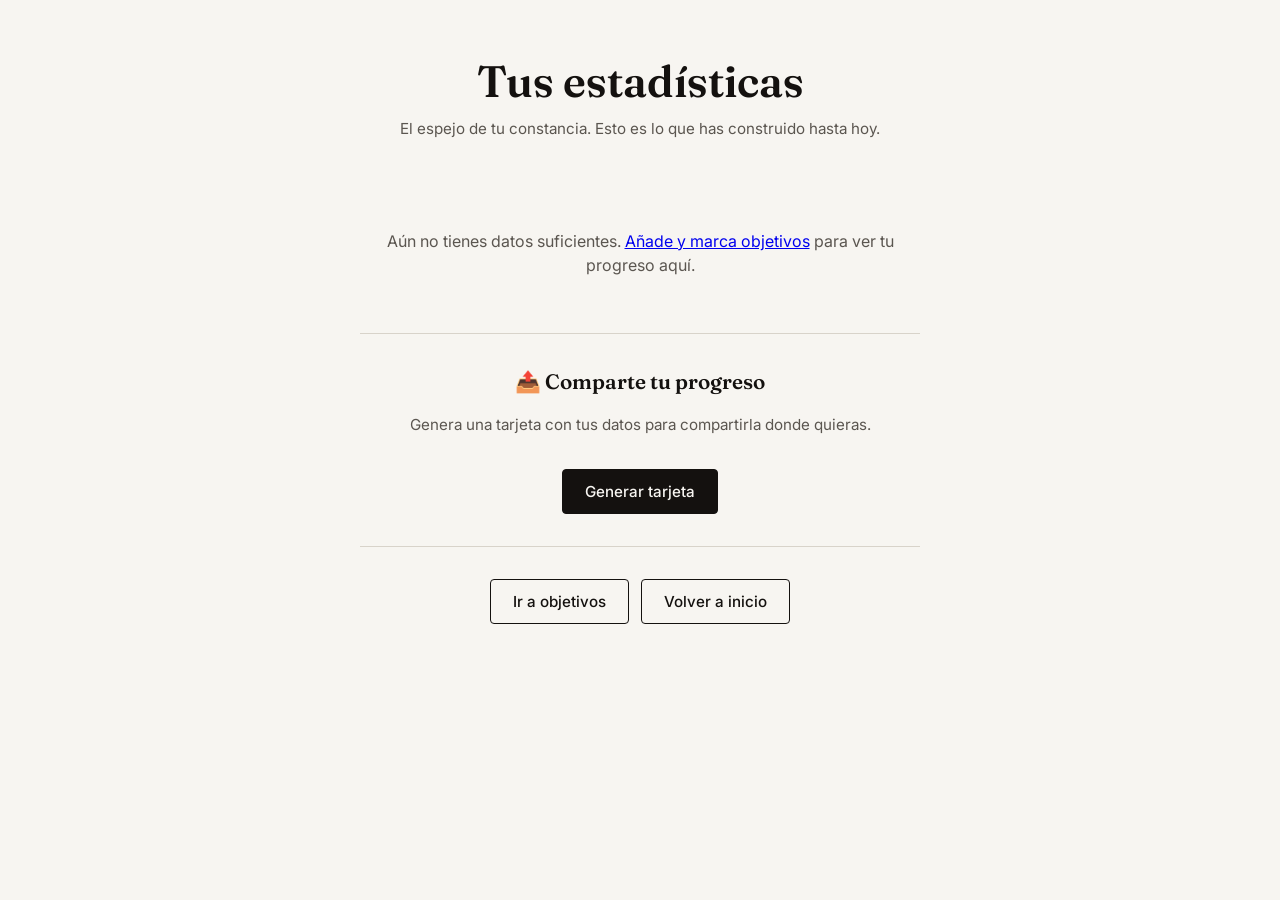
==== estadisticas.html @ c12c820c "Añadir sistema de retención: gamificación, contenido diario y estadísticas - Insignias por hitos de " ====
<!DOCTYPE html>
<html lang="es">
<head>
  <meta charset="UTF-8" />
  <meta name="viewport" content="width=device-width, initial-scale=1.0" />
  <link rel="icon" href="favicon.ico" type="image/x-icon" />
  <link rel="stylesheet" href="style.css" />
  <meta name="description" content="Tus estadísticas de progreso en DevuélvemeMiVida: rachas, objetivos completados y evolución semanal." />
  <title>Estadísticas</title>
</head>
<body>
  <main class="sheet">
    <h1>Tus estadísticas</h1>
    <p class="subtitle">El espejo de tu constancia. Esto es lo que has construido hasta hoy.</p>

    <div id="statsGrid" class="stats-grid"></div>

    <div id="sinDatos" class="empty" hidden>
      Aún no tienes datos suficientes. <a href="objetivos.html">Añade y marca objetivos</a> para ver tu progreso aquí.
    </div>

    <hr class="rule" />

    <h2 style="font-family:'Fraunces',serif; font-weight:600; text-align:center; font-size:1.3rem;">📤 Comparte tu progreso</h2>
    <p class="subtitle">Genera una tarjeta con tus datos para compartirla donde quieras.</p>

    <div class="actions">
      <button onclick="generarTarjeta()">Generar tarjeta</button>
    </div>

    <div id="tarjetaWrap" class="tarjeta-wrap" hidden>
      <canvas id="tarjetaCanvas" width="1080" height="1350"></canvas>
      <div class="actions" style="margin-top: 1rem;">
        <a id="descargarTarjeta" class="secondary" download="devuelvememivida.png">Descargar imagen</a>
      </div>
    </div>

    <hr class="rule" />

    <div class="actions">
      <button class="secondary" onclick="window.location.href='objetivos.html'">Ir a objetivos</button>
      <button class="secondary" onclick="window.location.href='index.html'">Volver a inicio</button>
    </div>
  </main>

  <script src="objetivos.js"></script>
  <script>
    const ESPERANZA_VIDA_ANIOS = 80;

    function datosVida() {
      const fecha = localStorage.getItem('fechaNacimiento');
      if (!fecha) return null;
      const nacimiento = new Date(fecha);
      const diffMs = new Date() - nacimiento;
      if (diffMs < 0) return null;
      const dias = Math.floor(diffMs / (1000 * 60 * 60 * 24));
      const porcentaje = Math.min((diffMs / (1000 * 60 * 60 * 24 * 365.25) / ESPERANZA_VIDA_ANIOS) * 100, 100);
      return { dias, porcentaje };
    }

    function tarjetaStat(emoji, valor, etiqueta) {
      const div = document.createElement('div');
      div.className = 'stat-card';
      div.innerHTML = `<div class="stat-card-emoji">${emoji}</div><div class="stat-card-valor">${valor}</div><div class="stat-card-etiqueta">${etiqueta}</div>`;
      return div;
    }

    function pintarEstadisticas() {
      const stats = calcularEstadisticasGlobales();
      const grid = document.getElementById('statsGrid');
      const vida = datosVida();

      grid.innerHTML = '';

      if (stats.totalObjetivos === 0 && !vida) {
        document.getElementById('sinDatos').hidden = false;
        return;
      }

      if (vida) {
        grid.appendChild(tarjetaStat('⏳', vida.dias.toLocaleString('es-ES'), 'días llevas vivo/a'));
        grid.appendChild(tarjetaStat('📊', vida.porcentaje.toFixed(2) + '%', `de una vida de ${ESPERANZA_VIDA_ANIOS} años`));
      }

      grid.appendChild(tarjetaStat('🏆', stats.mejorRachaGlobal, 'racha más larga (días)'));
      grid.appendChild(tarjetaStat('✅', stats.totalCompletados, 'objetivos cumplidos en total'));
      grid.appendChild(tarjetaStat('🎯', stats.totalObjetivos, 'objetivos activos'));
      grid.appendChild(tarjetaStat('📅', stats.completadosHoy + '/' + stats.totalObjetivos, 'cumplidos hoy'));

      const diferencia = stats.hechosEstaSemana - stats.hechosSemanaAnterior;
      const flecha = diferencia > 0 ? '📈' : diferencia < 0 ? '📉' : '➡️';
      grid.appendChild(tarjetaStat(flecha, `${stats.hechosEstaSemana} vs ${stats.hechosSemanaAnterior}`, 'esta semana vs. la anterior'));
    }

    function envolverTexto(ctx, texto, x, y, anchoMax, alturaLinea) {
      const palabras = texto.split(' ');
      let linea = '';
      let lineas = 0;
      palabras.forEach((palabra, i) => {
        const pruebaLinea = linea + palabra + ' ';
        if (ctx.measureText(pruebaLinea).width > anchoMax && i > 0) {
          ctx.fillText(linea, x, y + lineas * alturaLinea);
          linea = palabra + ' ';
          lineas++;
        } else {
          linea = pruebaLinea;
        }
      });
      ctx.fillText(linea, x, y + lineas * alturaLinea);
    }

    function generarTarjeta() {
      const stats = calcularEstadisticasGlobales();
      const vida = datosVida();
      const canvas = document.getElementById('tarjetaCanvas');
      const ctx = canvas.getContext('2d');
      const w = canvas.width;
      const h = canvas.height;

      ctx.fillStyle = '#f7f5f1';
      ctx.fillRect(0, 0, w, h);

      ctx.fillStyle = '#14110f';
      ctx.textAlign = 'center';

      ctx.font = 'italic 44px Georgia, serif';
      ctx.fillText('DevuélvemeMiVida', w / 2, 130);

      ctx.strokeStyle = '#d8d3ca';
      ctx.beginPath();
      ctx.moveTo(120, 180);
      ctx.lineTo(w - 120, 180);
      ctx.stroke();

      let y = 320;

      if (vida) {
        ctx.font = 'bold 120px Georgia, serif';
        ctx.fillText(vida.dias.toLocaleString('es-ES'), w / 2, y);
        ctx.font = '32px sans-serif';
        ctx.fillStyle = '#5b5650';
        ctx.fillText('días llevas vivo/a', w / 2, y + 55);
        y += 200;
      }

      ctx.fillStyle = '#9c2b20';
      ctx.font = 'bold 90px Georgia, serif';
      ctx.fillText(stats.mejorRachaGlobal, w / 2, y);
      ctx.font = '30px sans-serif';
      ctx.fillStyle = '#5b5650';
      ctx.fillText('días de racha máxima', w / 2, y + 50);
      y += 150;

      ctx.fillStyle = '#14110f';
      ctx.font = 'bold 60px Georgia, serif';
      ctx.fillText(stats.totalCompletados, w / 2, y);
      ctx.font = '30px sans-serif';
      ctx.fillStyle = '#5b5650';
      ctx.fillText('objetivos cumplidos en total', w / 2, y + 45);
      y += 160;

      ctx.strokeStyle = '#d8d3ca';
      ctx.beginPath();
      ctx.moveTo(120, y);
      ctx.lineTo(w - 120, y);
      ctx.stroke();
      y += 90;

      ctx.fillStyle = '#14110f';
      ctx.font = 'italic 34px Georgia, serif';
      ctx.textAlign = 'center';
      envolverTexto(ctx, 'La vida no se repite. ¿Qué estás haciendo con la tuya?', w / 2 - 380, y, 760, 46);

      document.getElementById('tarjetaWrap').hidden = false;

      canvas.toBlob(blob => {
        const url = URL.createObjectURL(blob);
        const enlace = document.getElementById('descargarTarjeta');
        enlace.href = url;
      });

      document.getElementById('tarjetaWrap').scrollIntoView({ behavior: 'smooth', block: 'center' });
    }

    window.addEventListener('load', pintarEstadisticas);
  </script>
</body>
</html>
---- style.css ----
@import url('https://fonts.googleapis.com/css2?family=Fraunces:opsz,wght@9..144,400;9..144,600&family=Inter:wght@400;500;600&display=swap');

:root {
  --paper: #f7f5f1;
  --ink: #14110f;
  --ink-muted: #5b5650;
  --rule: #d8d3ca;
  --alert: #9c2b20;
  --alert-bg: rgba(156, 43, 32, 0.07);
  --max-width: 560px;
}

* { box-sizing: border-box; }

body {
  margin: 0;
  padding: 3rem 1.5rem 4rem;
  background: var(--paper);
  color: var(--ink);
  font-family: 'Inter', system-ui, sans-serif;
  line-height: 1.5;
}

.sheet {
  max-width: var(--max-width);
  margin: 0 auto;
}

h1 {
  font-family: 'Fraunces', serif;
  font-weight: 600;
  font-size: clamp(2rem, 6vw, 2.75rem);
  text-align: center;
  margin: 0 0 0.25rem;
}

.subtitle {
  text-align: center;
  color: var(--ink-muted);
  margin: 0 0 2rem;
  font-size: 0.95rem;
}

.rule {
  border: none;
  border-top: 1px solid var(--rule);
  margin: 2rem 0;
}

.field {
  margin-bottom: 1.5rem;
}

.field label {
  display: block;
  font-weight: 500;
  margin-bottom: 0.4rem;
}

.field .hint {
  color: var(--ink-muted);
  font-size: 0.85rem;
  margin-top: 0.3rem;
}

input[type="date"],
input[type="number"],
input[type="text"] {
  width: 100%;
  padding: 0.7rem 0.9rem;
  font-size: 1rem;
  font-family: inherit;
  border: 1px solid var(--ink);
  border-radius: 4px;
  background: #fff;
  color: var(--ink);
}

input:focus-visible {
  outline: 2px solid var(--alert);
  outline-offset: 2px;
}

.stat {
  text-align: center;
  margin: 1.75rem 0;
}

.stat .value {
  font-family: 'Fraunces', serif;
  font-size: 1.5rem;
  display: block;
}

.stat .label {
  color: var(--ink-muted);
  font-size: 0.9rem;
}

.bar-track {
  height: 6px;
  background: var(--rule);
  border-radius: 3px;
  overflow: hidden;
  margin: 0.6rem 0;
}

.bar-fill {
  height: 100%;
  background: var(--ink);
  width: 0%;
  transition: width 0.6s ease;
}

.alert-box {
  background: var(--alert-bg);
  border: 1px solid var(--alert);
  color: var(--alert);
  border-radius: 4px;
  padding: 1rem;
  text-align: center;
  font-weight: 500;
  margin: 1.5rem 0;
}

.frase {
  font-family: 'Fraunces', serif;
  font-style: italic;
  text-align: center;
  font-size: 1.2rem;
  margin: 2rem 0;
  min-height: 3.2em;
}

.actions {
  display: flex;
  flex-wrap: wrap;
  gap: 0.7rem;
  justify-content: center;
}

button {
  padding: 0.75rem 1.4rem;
  font-size: 0.95rem;
  font-family: inherit;
  font-weight: 500;
  border: 1px solid var(--ink);
  border-radius: 4px;
  cursor: pointer;
  background: var(--ink);
  color: var(--paper);
  transition: background 0.2s ease, color 0.2s ease;
}

button:hover:not(:disabled) {
  background: transparent;
  color: var(--ink);
}

button.secondary {
  background: transparent;
  color: var(--ink);
}

button.secondary:hover:not(:disabled) {
  background: var(--ink);
  color: var(--paper);
}

button:disabled {
  opacity: 0.5;
  cursor: default;
}

ul.goals {
  list-style: none;
  padding: 0;
  margin: 1.5rem 0;
}

ul.goals li {
  display: flex;
  align-items: center;
  justify-content: space-between;
  gap: 0.6rem;
  padding: 0.8rem 0;
  border-bottom: 1px solid var(--rule);
  flex-wrap: wrap;
}

ul.goals li .goal-text {
  font-weight: 500;
}

ul.goals li .streak {
  color: var(--ink-muted);
  font-size: 0.85rem;
}

.empty {
  text-align: center;
  color: var(--ink-muted);
  padding: 1.5rem 0;
}

.goal-row {
  display: flex;
  align-items: center;
  justify-content: space-between;
  gap: 0.6rem;
  flex-wrap: wrap;
  width: 100%;
}

.streak-toggle {
  background: none;
  border: none;
  padding: 0;
  color: var(--ink-muted);
  font-size: 0.85rem;
  font-family: inherit;
  cursor: pointer;
  text-decoration: underline dotted;
}

.streak-toggle:hover {
  color: var(--ink);
  background: none;
}

.heatmap {
  display: grid;
  grid-template-rows: repeat(7, 1fr);
  grid-auto-flow: column;
  gap: 3px;
  margin: 0.8rem 0 1.2rem;
  overflow-x: auto;
  padding-bottom: 0.3rem;
}

.heatmap-celda {
  width: 11px;
  height: 11px;
  border-radius: 2px;
  background: var(--rule);
}

.heatmap-celda.hecha {
  background: var(--ink);
}

.confeti-contenedor {
  position: fixed;
  inset: 0;
  pointer-events: none;
  overflow: hidden;
  z-index: 999;
}

.confeti {
  position: absolute;
  top: -10px;
  width: 8px;
  height: 14px;
  opacity: 0.9;
  animation: caida-confeti linear forwards;
}

@keyframes caida-confeti {
  to {
    transform: translateY(100vh) rotate(360deg);
    opacity: 0.4;
  }
}

.stats-grid {
  display: grid;
  grid-template-columns: repeat(2, 1fr);
  gap: 0.9rem;
  margin: 2rem 0;
}

.stat-card {
  border: 1px solid var(--rule);
  border-radius: 6px;
  padding: 1.2rem 0.8rem;
  text-align: center;
  background: #fff;
}

.stat-card-emoji {
  font-size: 1.5rem;
  margin-bottom: 0.3rem;
}

.stat-card-valor {
  font-family: 'Fraunces', serif;
  font-weight: 600;
  font-size: 1.5rem;
}

.stat-card-etiqueta {
  color: var(--ink-muted);
  font-size: 0.8rem;
  margin-top: 0.2rem;
}

.tarjeta-wrap {
  text-align: center;
  margin-top: 1.5rem;
}

.tarjeta-wrap canvas {
  width: 100%;
  max-width: 380px;
  height: auto;
  border: 1px solid var(--rule);
  border-radius: 6px;
}

@media (max-width: 420px) {
  h1 { font-size: 1.75rem; }
  .actions { flex-direction: column; }
  button { width: 100%; }
  .stats-grid { grid-template-columns: 1fr 1fr; }
}
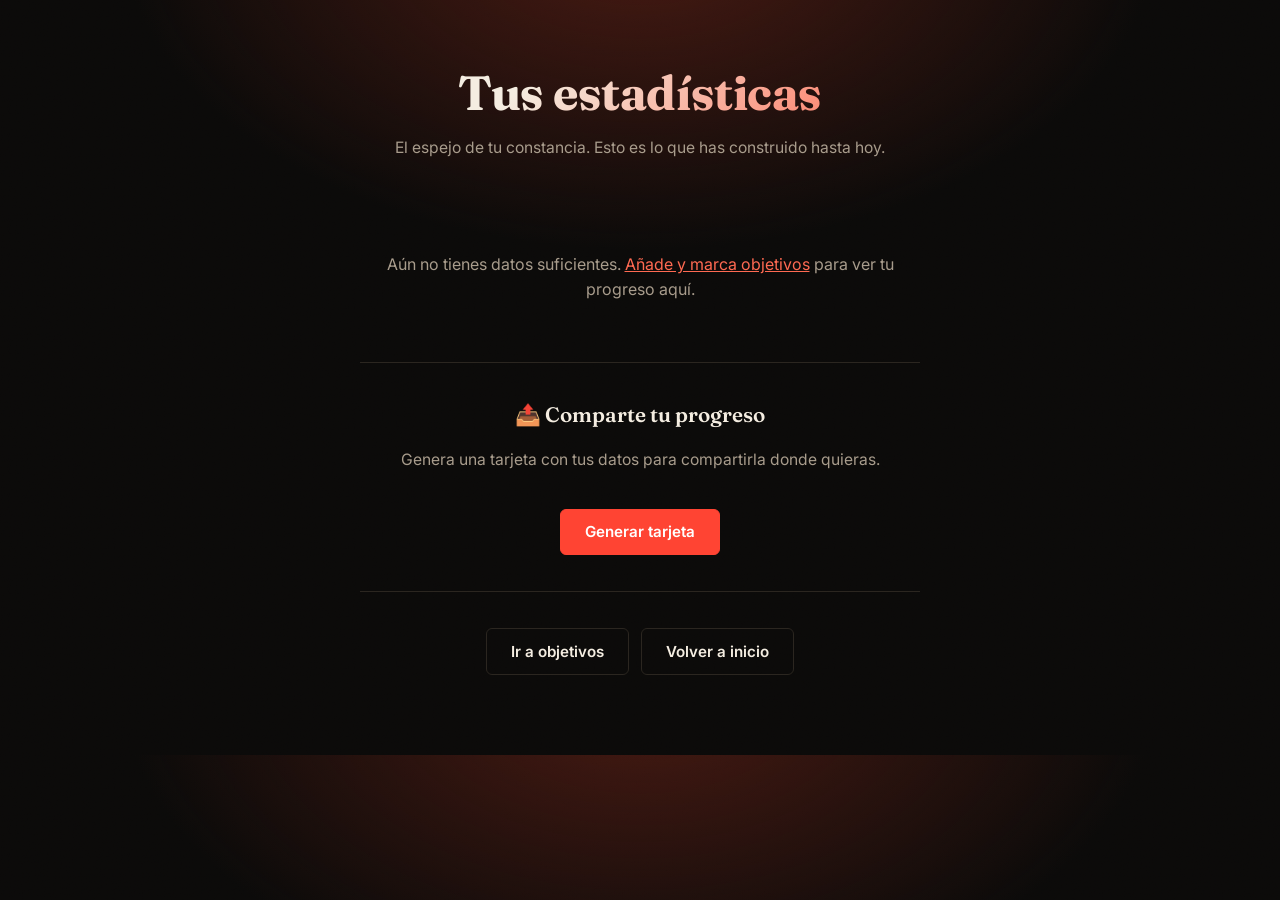
==== commit 6b00ba3a: "Rediseño oscuro dramático para reforzar el tono "memento mori" - Nueva paleta oscura (fondo casi neg" ====
--- a/estadisticas.html
+++ b/estadisticas.html
@@ -117,16 +117,19 @@
       const w = canvas.width;
       const h = canvas.height;
 
-      ctx.fillStyle = '#f7f5f1';
+      const bg = ctx.createRadialGradient(w / 2, 0, 0, w / 2, 0, h);
+      bg.addColorStop(0, '#241a15');
+      bg.addColorStop(1, '#0b0a09');
+      ctx.fillStyle = bg;
       ctx.fillRect(0, 0, w, h);
 
-      ctx.fillStyle = '#14110f';
+      ctx.fillStyle = '#ff6a52';
       ctx.textAlign = 'center';
 
       ctx.font = 'italic 44px Georgia, serif';
       ctx.fillText('DevuélvemeMiVida', w / 2, 130);
 
-      ctx.strokeStyle = '#d8d3ca';
+      ctx.strokeStyle = '#2b2620';
       ctx.beginPath();
       ctx.moveTo(120, 180);
       ctx.lineTo(w - 120, 180);
@@ -135,40 +138,41 @@
       let y = 320;
 
       if (vida) {
+        ctx.fillStyle = '#f4ede1';
         ctx.font = 'bold 120px Georgia, serif';
         ctx.fillText(vida.dias.toLocaleString('es-ES'), w / 2, y);
         ctx.font = '32px sans-serif';
-        ctx.fillStyle = '#5b5650';
+        ctx.fillStyle = '#a89c8c';
         ctx.fillText('días llevas vivo/a', w / 2, y + 55);
         y += 200;
       }
 
-      ctx.fillStyle = '#9c2b20';
+      ctx.fillStyle = '#ff4433';
       ctx.font = 'bold 90px Georgia, serif';
       ctx.fillText(stats.mejorRachaGlobal, w / 2, y);
       ctx.font = '30px sans-serif';
-      ctx.fillStyle = '#5b5650';
+      ctx.fillStyle = '#a89c8c';
       ctx.fillText('días de racha máxima', w / 2, y + 50);
       y += 150;
 
-      ctx.fillStyle = '#14110f';
+      ctx.fillStyle = '#f4ede1';
       ctx.font = 'bold 60px Georgia, serif';
       ctx.fillText(stats.totalCompletados, w / 2, y);
       ctx.font = '30px sans-serif';
-      ctx.fillStyle = '#5b5650';
+      ctx.fillStyle = '#a89c8c';
       ctx.fillText('objetivos cumplidos en total', w / 2, y + 45);
       y += 160;
 
-      ctx.strokeStyle = '#d8d3ca';
+      ctx.strokeStyle = '#2b2620';
       ctx.beginPath();
       ctx.moveTo(120, y);
       ctx.lineTo(w - 120, y);
       ctx.stroke();
       y += 90;
 
-      ctx.fillStyle = '#14110f';
+      ctx.fillStyle = '#f4ede1';
       ctx.font = 'italic 34px Georgia, serif';
-      ctx.textAlign = 'center';
+      ctx.textAlign = 'left';
       envolverTexto(ctx, 'La vida no se repite. ¿Qué estás haciendo con la tuya?', w / 2 - 380, y, 760, 46);
 
       document.getElementById('tarjetaWrap').hidden = false;
--- a/style.css
+++ b/style.css
@@ -1,50 +1,93 @@
-@import url('https://fonts.googleapis.com/css2?family=Fraunces:opsz,wght@9..144,400;9..144,600&family=Inter:wght@400;500;600&display=swap');
+@import url('https://fonts.googleapis.com/css2?family=Fraunces:opsz,wght@9..144,400;9..144,600;9..144,700;9..144,900&family=Inter:wght@400;500;600;700&display=swap');
 
 :root {
-  --paper: #f7f5f1;
-  --ink: #14110f;
-  --ink-muted: #5b5650;
-  --rule: #d8d3ca;
-  --alert: #9c2b20;
-  --alert-bg: rgba(156, 43, 32, 0.07);
+  --bg: #0b0a09;
+  --bg-elev: #16130f;
+  --bg-elev-2: #1c1812;
+  --ink: #f4ede1;
+  --ink-muted: #a89c8c;
+  --ink-faint: #6f6559;
+  --rule: #2b2620;
+  --accent: #ff4433;
+  --accent-bright: #ff6a52;
+  --accent-dim: #4a1a12;
+  --accent-glow: rgba(255, 68, 51, 0.35);
+  --gold: #d9a544;
   --max-width: 560px;
 }
 
 * { box-sizing: border-box; }
+
+html { color-scheme: dark; }
 
 body {
   margin: 0;
-  padding: 3rem 1.5rem 4rem;
-  background: var(--paper);
+  padding: 3.5rem 1.5rem 5rem;
+  background:
+    radial-gradient(ellipse 800px 500px at 50% -10%, var(--accent-dim) 0%, transparent 65%),
+    var(--bg);
   color: var(--ink);
   font-family: 'Inter', system-ui, sans-serif;
-  line-height: 1.5;
+  line-height: 1.55;
+  position: relative;
+}
+
+body::before {
+  content: '';
+  position: fixed;
+  inset: 0;
+  pointer-events: none;
+  opacity: 0.05;
+  mix-blend-mode: overlay;
+  background-image: url("data:image/svg+xml,%3Csvg xmlns='http://www.w3.org/2000/svg' width='120' height='120'%3E%3Cfilter id='n'%3E%3CfeTurbulence type='fractalNoise' baseFrequency='0.85' numOctaves='2' stitchTiles='stitch'/%3E%3C/filter%3E%3Crect width='100%25' height='100%25' filter='url(%23n)'/%3E%3C/svg%3E");
 }
 
 .sheet {
   max-width: var(--max-width);
   margin: 0 auto;
+  position: relative;
+  animation: aparecer 0.6s ease both;
+}
+
+@keyframes aparecer {
+  from { opacity: 0; transform: translateY(8px); }
+  to { opacity: 1; transform: translateY(0); }
+}
+
+.eyebrow {
+  text-align: center;
+  color: var(--accent-bright);
+  font-size: 0.75rem;
+  font-weight: 600;
+  letter-spacing: 0.28em;
+  text-transform: uppercase;
+  margin: 0 0 0.9rem;
 }
 
 h1 {
   font-family: 'Fraunces', serif;
-  font-weight: 600;
-  font-size: clamp(2rem, 6vw, 2.75rem);
-  text-align: center;
-  margin: 0 0 0.25rem;
+  font-weight: 700;
+  font-size: clamp(2.1rem, 7vw, 3rem);
+  text-align: center;
+  margin: 0 0 0.35rem;
+  letter-spacing: -0.01em;
+  background: linear-gradient(135deg, var(--ink) 30%, var(--accent-bright) 100%);
+  -webkit-background-clip: text;
+  background-clip: text;
+  color: transparent;
 }
 
 .subtitle {
   text-align: center;
   color: var(--ink-muted);
-  margin: 0 0 2rem;
-  font-size: 0.95rem;
+  margin: 0 0 2.25rem;
+  font-size: 0.98rem;
 }
 
 .rule {
   border: none;
   border-top: 1px solid var(--rule);
-  margin: 2rem 0;
+  margin: 2.25rem 0;
 }
 
 .field {
@@ -54,7 +97,8 @@
 .field label {
   display: block;
   font-weight: 500;
-  margin-bottom: 0.4rem;
+  margin-bottom: 0.45rem;
+  color: var(--ink);
 }
 
 .field .hint {
@@ -67,29 +111,37 @@
 input[type="number"],
 input[type="text"] {
   width: 100%;
-  padding: 0.7rem 0.9rem;
+  padding: 0.75rem 0.95rem;
   font-size: 1rem;
   font-family: inherit;
-  border: 1px solid var(--ink);
-  border-radius: 4px;
-  background: #fff;
-  color: var(--ink);
-}
+  border: 1px solid var(--rule);
+  border-radius: 6px;
+  background: var(--bg-elev);
+  color: var(--ink);
+  transition: border-color 0.2s ease, box-shadow 0.2s ease;
+  color-scheme: dark;
+}
+
+input::placeholder { color: var(--ink-faint); }
 
 input:focus-visible {
-  outline: 2px solid var(--alert);
-  outline-offset: 2px;
+  outline: none;
+  border-color: var(--accent);
+  box-shadow: 0 0 0 3px var(--accent-glow);
 }
 
 .stat {
   text-align: center;
-  margin: 1.75rem 0;
+  margin: 2rem 0;
 }
 
 .stat .value {
   font-family: 'Fraunces', serif;
-  font-size: 1.5rem;
+  font-weight: 700;
+  font-size: clamp(1.7rem, 6vw, 2.4rem);
   display: block;
+  text-shadow: 0 0 40px var(--accent-glow);
+  letter-spacing: -0.01em;
 }
 
 .stat .label {
@@ -98,39 +150,66 @@
 }
 
 .bar-track {
-  height: 6px;
-  background: var(--rule);
-  border-radius: 3px;
+  height: 8px;
+  background: var(--bg-elev-2);
+  border-radius: 4px;
   overflow: hidden;
-  margin: 0.6rem 0;
+  margin: 0.7rem 0;
+  border: 1px solid var(--rule);
 }
 
 .bar-fill {
   height: 100%;
-  background: var(--ink);
+  background: linear-gradient(90deg, var(--gold), var(--accent));
   width: 0%;
-  transition: width 0.6s ease;
+  box-shadow: 0 0 12px var(--accent-glow);
+  transition: width 0.8s cubic-bezier(0.22, 1, 0.36, 1);
 }
 
 .alert-box {
-  background: var(--alert-bg);
-  border: 1px solid var(--alert);
-  color: var(--alert);
-  border-radius: 4px;
-  padding: 1rem;
+  background: var(--accent-dim);
+  border: 1px solid var(--accent);
+  color: var(--ink);
+  border-radius: 8px;
+  padding: 1.1rem;
   text-align: center;
   font-weight: 500;
   margin: 1.5rem 0;
+  box-shadow: 0 0 24px var(--accent-glow);
+  animation: latido 3s ease-in-out infinite;
+}
+
+@keyframes latido {
+  0%, 100% { box-shadow: 0 0 18px var(--accent-glow); }
+  50% { box-shadow: 0 0 32px var(--accent-glow); }
 }
 
 .frase {
   font-family: 'Fraunces', serif;
   font-style: italic;
-  text-align: center;
-  font-size: 1.2rem;
+  font-weight: 400;
+  text-align: center;
+  font-size: 1.25rem;
+  line-height: 1.4;
   margin: 2rem 0;
   min-height: 3.2em;
-}
+  color: var(--ink);
+  position: relative;
+  padding: 0 1.5rem;
+}
+
+.frase::before,
+.frase::after {
+  font-family: Georgia, serif;
+  font-style: normal;
+  color: var(--accent);
+  opacity: 0.55;
+  font-size: 1.6em;
+  position: absolute;
+}
+
+.frase::before { content: '“'; top: -0.1em; left: -0.15em; }
+.frase::after { content: '”'; bottom: -0.6em; right: -0.15em; }
 
 .actions {
   display: flex;
@@ -140,36 +219,50 @@
 }
 
 button {
-  padding: 0.75rem 1.4rem;
+  padding: 0.8rem 1.5rem;
   font-size: 0.95rem;
   font-family: inherit;
-  font-weight: 500;
-  border: 1px solid var(--ink);
-  border-radius: 4px;
+  font-weight: 600;
+  border: 1px solid var(--accent);
+  border-radius: 6px;
   cursor: pointer;
-  background: var(--ink);
-  color: var(--paper);
-  transition: background 0.2s ease, color 0.2s ease;
+  background: var(--accent);
+  color: #fff;
+  transition: transform 0.15s ease, box-shadow 0.15s ease, background 0.15s ease;
 }
 
 button:hover:not(:disabled) {
-  background: transparent;
-  color: var(--ink);
+  background: var(--accent-bright);
+  border-color: var(--accent-bright);
+  transform: translateY(-1px);
+  box-shadow: 0 6px 20px var(--accent-glow);
+}
+
+button:active:not(:disabled) {
+  transform: translateY(0);
 }
 
 button.secondary {
   background: transparent;
   color: var(--ink);
+  border-color: var(--rule);
 }
 
 button.secondary:hover:not(:disabled) {
-  background: var(--ink);
-  color: var(--paper);
+  background: var(--bg-elev);
+  border-color: var(--ink-muted);
+  box-shadow: none;
 }
 
 button:disabled {
-  opacity: 0.5;
+  opacity: 0.45;
   cursor: default;
+  transform: none;
+  box-shadow: none;
+}
+
+h2 {
+  color: var(--ink);
 }
 
 ul.goals {
@@ -179,28 +272,8 @@
 }
 
 ul.goals li {
-  display: flex;
-  align-items: center;
-  justify-content: space-between;
-  gap: 0.6rem;
-  padding: 0.8rem 0;
+  padding: 0.9rem 0;
   border-bottom: 1px solid var(--rule);
-  flex-wrap: wrap;
-}
-
-ul.goals li .goal-text {
-  font-weight: 500;
-}
-
-ul.goals li .streak {
-  color: var(--ink-muted);
-  font-size: 0.85rem;
-}
-
-.empty {
-  text-align: center;
-  color: var(--ink-muted);
-  padding: 1.5rem 0;
 }
 
 .goal-row {
@@ -212,28 +285,44 @@
   width: 100%;
 }
 
+ul.goals li .goal-text {
+  font-weight: 600;
+  color: var(--ink);
+}
+
 .streak-toggle {
   background: none;
   border: none;
   padding: 0;
-  color: var(--ink-muted);
+  color: var(--gold);
   font-size: 0.85rem;
+  font-weight: 500;
   font-family: inherit;
   cursor: pointer;
   text-decoration: underline dotted;
 }
 
 .streak-toggle:hover {
-  color: var(--ink);
+  color: var(--accent-bright);
   background: none;
-}
+  transform: none;
+  box-shadow: none;
+}
+
+.empty {
+  text-align: center;
+  color: var(--ink-muted);
+  padding: 1.5rem 0;
+}
+
+.empty a { color: var(--accent-bright); }
 
 .heatmap {
   display: grid;
   grid-template-rows: repeat(7, 1fr);
   grid-auto-flow: column;
   gap: 3px;
-  margin: 0.8rem 0 1.2rem;
+  margin: 0.9rem 0 1.3rem;
   overflow-x: auto;
   padding-bottom: 0.3rem;
 }
@@ -242,11 +331,14 @@
   width: 11px;
   height: 11px;
   border-radius: 2px;
-  background: var(--rule);
+  background: var(--bg-elev-2);
+  border: 1px solid var(--rule);
 }
 
 .heatmap-celda.hecha {
-  background: var(--ink);
+  background: var(--accent);
+  border-color: var(--accent-bright);
+  box-shadow: 0 0 6px var(--accent-glow);
 }
 
 .confeti-contenedor {
@@ -262,14 +354,14 @@
   top: -10px;
   width: 8px;
   height: 14px;
-  opacity: 0.9;
+  opacity: 0.95;
   animation: caida-confeti linear forwards;
 }
 
 @keyframes caida-confeti {
   to {
     transform: translateY(100vh) rotate(360deg);
-    opacity: 0.4;
+    opacity: 0.5;
   }
 }
 
@@ -282,27 +374,34 @@
 
 .stat-card {
   border: 1px solid var(--rule);
-  border-radius: 6px;
-  padding: 1.2rem 0.8rem;
-  text-align: center;
-  background: #fff;
+  border-radius: 10px;
+  padding: 1.3rem 0.8rem;
+  text-align: center;
+  background: var(--bg-elev);
+  transition: transform 0.15s ease, border-color 0.15s ease;
+}
+
+.stat-card:hover {
+  transform: translateY(-2px);
+  border-color: var(--accent);
 }
 
 .stat-card-emoji {
-  font-size: 1.5rem;
-  margin-bottom: 0.3rem;
+  font-size: 1.6rem;
+  margin-bottom: 0.35rem;
 }
 
 .stat-card-valor {
   font-family: 'Fraunces', serif;
-  font-weight: 600;
-  font-size: 1.5rem;
+  font-weight: 700;
+  font-size: 1.6rem;
+  color: var(--ink);
 }
 
 .stat-card-etiqueta {
   color: var(--ink-muted);
   font-size: 0.8rem;
-  margin-top: 0.2rem;
+  margin-top: 0.25rem;
 }
 
 .tarjeta-wrap {
@@ -315,12 +414,13 @@
   max-width: 380px;
   height: auto;
   border: 1px solid var(--rule);
-  border-radius: 6px;
+  border-radius: 10px;
+  box-shadow: 0 12px 40px rgba(0, 0, 0, 0.5);
 }
 
 @media (max-width: 420px) {
-  h1 { font-size: 1.75rem; }
+  h1 { font-size: 1.85rem; }
   .actions { flex-direction: column; }
-  button { width: 100%; }
+  .actions button { width: 100%; }
   .stats-grid { grid-template-columns: 1fr 1fr; }
 }
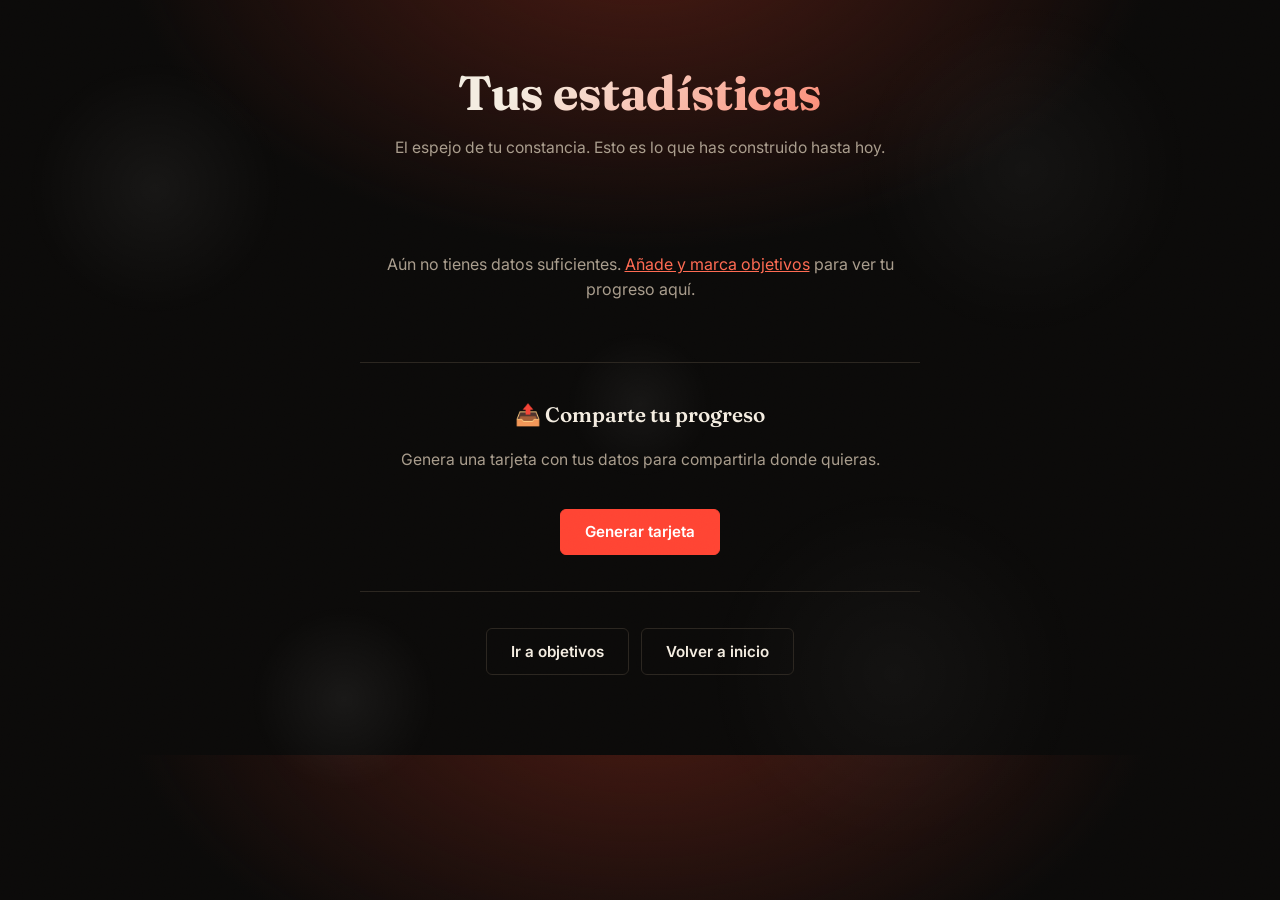
==== commit 77a19eb4: "Añadir Cloudflare Web Analytics a todas las páginas Co-Authored-By: Claude Sonnet 5 <noreply@anthrop" ====
--- a/estadisticas.html
+++ b/estadisticas.html
@@ -7,6 +7,12 @@
   <link rel="stylesheet" href="style.css" />
   <meta name="description" content="Tus estadísticas de progreso en DevuélvemeMiVida: rachas, objetivos completados y evolución semanal." />
   <title>Estadísticas</title>
+  <link rel="manifest" href="manifest.json" />
+  <link rel="apple-touch-icon" href="icons/apple-touch-icon.png" />
+  <meta name="theme-color" content="#0b0a09" />
+  <meta name="apple-mobile-web-app-capable" content="yes" />
+  <meta name="apple-mobile-web-app-status-bar-style" content="black-translucent" />
+  <meta name="apple-mobile-web-app-title" content="MiVida" />
 </head>
 <body>
   <main class="sheet">
@@ -17,6 +23,12 @@
 
     <div id="sinDatos" class="empty" hidden>
       Aún no tienes datos suficientes. <a href="objetivos.html">Añade y marca objetivos</a> para ver tu progreso aquí.
+    </div>
+
+    <div id="graficaSeccion" hidden>
+      <hr class="rule" />
+      <h2 style="font-family:'Fraunces',serif; font-weight:600; text-align:center; font-size:1.3rem;">📈 Evolución (últimos 14 días)</h2>
+      <canvas id="graficaEvolucion" class="grafica" width="700" height="220"></canvas>
     </div>
 
     <hr class="rule" />
@@ -67,8 +79,10 @@
 
     function pintarEstadisticas() {
       const stats = calcularEstadisticasGlobales();
+      const objetivos = cargarObjetivos();
       const grid = document.getElementById('statsGrid');
       const vida = datosVida();
+      const horasSociales = parseFloat(localStorage.getItem('horasSociales'));
 
       grid.innerHTML = '';
 
@@ -79,17 +93,70 @@
 
       if (vida) {
         grid.appendChild(tarjetaStat('⏳', vida.dias.toLocaleString('es-ES'), 'días llevas vivo/a'));
+        grid.appendChild(tarjetaStat('🕐', Math.round(vida.dias * 24).toLocaleString('es-ES'), 'horas llevas vivo/a'));
         grid.appendChild(tarjetaStat('📊', vida.porcentaje.toFixed(2) + '%', `de una vida de ${ESPERANZA_VIDA_ANIOS} años`));
       }
 
-      grid.appendChild(tarjetaStat('🏆', stats.mejorRachaGlobal, 'racha más larga (días)'));
+      if (vida && !isNaN(horasSociales) && horasSociales > 0) {
+        const diasEnRedesYaGastados = (horasSociales * vida.dias) / 24;
+        const aniosProyectados = (horasSociales * ESPERANZA_VIDA_ANIOS) / 24;
+        grid.appendChild(tarjetaStat('📱', diasEnRedesYaGastados.toFixed(1), 'días ya gastados en redes (estimado)'));
+        grid.appendChild(tarjetaStat('⚠️', aniosProyectados.toFixed(1), 'años que gastarás en redes si sigues así'));
+      }
+
+      grid.appendChild(tarjetaStat('🏆', stats.mejorRachaGlobal, 'racha récord (días)'));
+      grid.appendChild(tarjetaStat('🔥', rachaActualMaxima(objetivos), 'racha activa más alta'));
       grid.appendChild(tarjetaStat('✅', stats.totalCompletados, 'objetivos cumplidos en total'));
       grid.appendChild(tarjetaStat('🎯', stats.totalObjetivos, 'objetivos activos'));
       grid.appendChild(tarjetaStat('📅', stats.completadosHoy + '/' + stats.totalObjetivos, 'cumplidos hoy'));
+      grid.appendChild(tarjetaStat('📈', tasaCumplimiento(objetivos, 30).toFixed(0) + '%', 'cumplimiento (últimos 30 días)'));
 
       const diferencia = stats.hechosEstaSemana - stats.hechosSemanaAnterior;
       const flecha = diferencia > 0 ? '📈' : diferencia < 0 ? '📉' : '➡️';
       grid.appendChild(tarjetaStat(flecha, `${stats.hechosEstaSemana} vs ${stats.hechosSemanaAnterior}`, 'esta semana vs. la anterior'));
+
+      dibujarGraficaEvolucion(objetivos);
+    }
+
+    function dibujarGraficaEvolucion(objetivos) {
+      const seccion = document.getElementById('graficaSeccion');
+      if (objetivos.length === 0) {
+        seccion.hidden = true;
+        return;
+      }
+      seccion.hidden = false;
+
+      const datos = historialPorDia(objetivos, 14);
+      const canvas = document.getElementById('graficaEvolucion');
+      const ctx = canvas.getContext('2d');
+      const w = canvas.width;
+      const h = canvas.height;
+      const padding = 30;
+
+      ctx.clearRect(0, 0, w, h);
+
+      const max = Math.max(1, ...datos.map(d => d.cantidad));
+      const anchoBarra = (w - padding * 2) / datos.length;
+
+      datos.forEach((d, i) => {
+        const alturaBarra = (d.cantidad / max) * (h - padding * 2);
+        const x = padding + i * anchoBarra;
+        const y = h - padding - alturaBarra;
+
+        ctx.fillStyle = d.cantidad > 0 ? '#ff4433' : '#211c17';
+        ctx.fillRect(x + anchoBarra * 0.15, y, anchoBarra * 0.7, Math.max(alturaBarra, 2));
+
+        ctx.fillStyle = '#6f6559';
+        ctx.font = '11px sans-serif';
+        ctx.textAlign = 'center';
+        ctx.fillText(String(new Date(d.fecha + 'T00:00:00').getDate()), x + anchoBarra / 2, h - padding + 16);
+      });
+
+      ctx.strokeStyle = '#2b2620';
+      ctx.beginPath();
+      ctx.moveTo(padding, h - padding);
+      ctx.lineTo(w - padding, h - padding);
+      ctx.stroke();
     }
 
     function envolverTexto(ctx, texto, x, y, anchoMax, alturaLinea) {
@@ -188,5 +255,6 @@
 
     window.addEventListener('load', pintarEstadisticas);
   </script>
+<!-- Cloudflare Web Analytics --><script type='module' src='https://static.cloudflareinsights.com/beacon.min.js' data-cf-beacon='{"token": "5eeee4bad0dc427bb9abd5b7e4d501dd"}'></script><!-- End Cloudflare Web Analytics -->
 </body>
 </html>
--- a/style.css
+++ b/style.css
@@ -39,13 +39,49 @@
   pointer-events: none;
   opacity: 0.05;
   mix-blend-mode: overlay;
+  z-index: 2;
   background-image: url("data:image/svg+xml,%3Csvg xmlns='http://www.w3.org/2000/svg' width='120' height='120'%3E%3Cfilter id='n'%3E%3CfeTurbulence type='fractalNoise' baseFrequency='0.85' numOctaves='2' stitchTiles='stitch'/%3E%3C/filter%3E%3Crect width='100%25' height='100%25' filter='url(%23n)'/%3E%3C/svg%3E");
+}
+
+/* Círculos blancos tenues flotando muy despacio de fondo. */
+body::after {
+  content: '';
+  position: fixed;
+  inset: -10%;
+  pointer-events: none;
+  z-index: 0;
+  background:
+    radial-gradient(circle, rgba(255, 255, 255, 0.05) 0%, transparent 70%) 12% 18% / 260px 260px no-repeat,
+    radial-gradient(circle, rgba(255, 255, 255, 0.04) 0%, transparent 70%) 82% 12% / 340px 340px no-repeat,
+    radial-gradient(circle, rgba(255, 255, 255, 0.06) 0%, transparent 70%) 28% 78% / 190px 190px no-repeat,
+    radial-gradient(circle, rgba(255, 255, 255, 0.035) 0%, transparent 70%) 72% 82% / 380px 380px no-repeat,
+    radial-gradient(circle, rgba(255, 255, 255, 0.05) 0%, transparent 70%) 50% 45% / 150px 150px no-repeat;
+  animation: flotar-circulos 55s ease-in-out infinite alternate;
+}
+
+@keyframes flotar-circulos {
+  0% {
+    background-position: 12% 18%, 82% 12%, 28% 78%, 72% 82%, 50% 45%;
+  }
+  50% {
+    background-position: 18% 28%, 76% 24%, 34% 66%, 66% 72%, 56% 54%;
+  }
+  100% {
+    background-position: 8% 12%, 86% 8%, 22% 84%, 78% 88%, 44% 38%;
+  }
+}
+
+@media (prefers-reduced-motion: reduce) {
+  body::after {
+    animation: none;
+  }
 }
 
 .sheet {
   max-width: var(--max-width);
   margin: 0 auto;
   position: relative;
+  z-index: 1;
   animation: aparecer 0.6s ease both;
 }
 
@@ -149,6 +185,106 @@
   font-size: 0.9rem;
 }
 
+.stat.hero {
+  margin: 1.4rem 0;
+}
+
+.stat.hero .value {
+  font-size: clamp(2.4rem, 11vw, 3.6rem);
+}
+
+.stat.hero .value.accent {
+  color: var(--gold);
+  text-shadow: 0 0 40px rgba(217, 165, 68, 0.35);
+}
+
+.grid-vida {
+  display: grid;
+  grid-template-columns: repeat(52, 1fr);
+  gap: 2px;
+  margin: 1.75rem 0 0.7rem;
+}
+
+.grid-vida span {
+  aspect-ratio: 1;
+  min-width: 3px;
+  border-radius: 1px;
+  background: var(--bg-elev-2);
+  border: 1px solid var(--rule);
+  transition: background-color 0.15s ease, border-color 0.15s ease;
+}
+
+.grid-vida span.vivida {
+  background: var(--accent);
+  border-color: var(--accent-bright);
+}
+
+.grid-vida span.actual {
+  background: var(--gold);
+  border-color: var(--gold);
+  box-shadow: 0 0 6px var(--gold);
+  animation: latido-punto 1.6s ease-in-out infinite;
+}
+
+@keyframes latido-punto {
+  0%, 100% { transform: scale(1); }
+  50% { transform: scale(1.7); }
+}
+
+.grid-caption {
+  text-align: center;
+  color: var(--ink-muted);
+  font-size: 0.78rem;
+  margin: 0 0 1.75rem;
+}
+
+.dot-leyenda {
+  display: inline-block;
+  width: 9px;
+  height: 9px;
+  border-radius: 2px;
+  margin: 0 0.2rem 0 0.55rem;
+  vertical-align: middle;
+}
+
+.dot-leyenda.vivida { background: var(--accent); }
+.dot-leyenda.actual { background: var(--gold); }
+.dot-leyenda.futura { background: var(--bg-elev-2); border: 1px solid var(--rule); }
+
+.reto-hero {
+  text-align: center;
+  background: var(--bg-elev);
+  border: 1px solid var(--rule);
+  border-radius: 14px;
+  padding: 2rem 1.5rem;
+  margin: 2rem 0;
+  position: relative;
+  overflow: hidden;
+}
+
+.reto-hero::before {
+  content: '';
+  position: absolute;
+  inset: 0;
+  background: radial-gradient(circle at 50% 0%, var(--accent-glow), transparent 70%);
+  opacity: 0.6;
+  pointer-events: none;
+}
+
+.reto-hero .eyebrow,
+.reto-hero .actions {
+  position: relative;
+}
+
+.reto-texto {
+  font-family: 'Fraunces', serif;
+  font-weight: 600;
+  font-size: 1.4rem;
+  line-height: 1.4;
+  margin: 0.5rem 0 1.5rem;
+  position: relative;
+}
+
 .bar-track {
   height: 8px;
   background: var(--bg-elev-2);
@@ -184,18 +320,42 @@
   50% { box-shadow: 0 0 32px var(--accent-glow); }
 }
 
+.instalar-banner {
+  background: var(--bg-elev);
+  border: 1px solid var(--rule);
+  color: var(--ink);
+  border-radius: 8px;
+  padding: 1rem 1.1rem;
+  text-align: center;
+  font-size: 0.9rem;
+  margin: 1.5rem 0;
+  animation: aparecer 0.4s ease both;
+}
+
+.instalar-banner .actions {
+  margin-top: 0.7rem;
+  justify-content: center;
+}
+
 .frase {
   font-family: 'Fraunces', serif;
   font-style: italic;
   font-weight: 400;
   text-align: center;
-  font-size: 1.25rem;
+  font-size: 1.3rem;
   line-height: 1.4;
   margin: 2rem 0;
   min-height: 3.2em;
   color: var(--ink);
   position: relative;
-  padding: 0 1.5rem;
+  padding: 1.9rem 2.2rem;
+  background: var(--bg-elev);
+  border: 1px solid var(--rule);
+  border-radius: 14px;
+  display: flex;
+  align-items: center;
+  justify-content: center;
+  transition: opacity 0.2s ease;
 }
 
 .frase::before,
@@ -309,6 +469,11 @@
   box-shadow: none;
 }
 
+.streak-toggle.bump-streak {
+  display: inline-block;
+  animation: bump-racha 0.4s ease;
+}
+
 .empty {
   text-align: center;
   color: var(--ink-muted);
@@ -341,6 +506,179 @@
   box-shadow: 0 0 6px var(--accent-glow);
 }
 
+.rachas-grid {
+  display: grid;
+  grid-template-columns: repeat(auto-fill, minmax(118px, 1fr));
+  gap: 1.1rem;
+  margin: 1.75rem 0;
+}
+
+.racha-card {
+  text-align: center;
+  opacity: 0;
+  animation: aparecer-racha 0.5s ease forwards;
+  animation-delay: calc(var(--indice) * 0.08s);
+}
+
+@keyframes aparecer-racha {
+  from { opacity: 0; transform: translateY(10px) scale(0.92); }
+  to { opacity: 1; transform: translateY(0) scale(1); }
+}
+
+.racha-anillo {
+  --progreso: 0%;
+  width: 84px;
+  height: 84px;
+  border-radius: 50%;
+  background: conic-gradient(var(--accent) var(--progreso), var(--bg-elev-2) 0deg);
+  display: flex;
+  flex-direction: column;
+  align-items: center;
+  justify-content: center;
+  position: relative;
+  margin: 0 auto 0.7rem;
+  box-shadow: 0 0 18px var(--accent-glow);
+}
+
+.racha-anillo::before {
+  content: '';
+  position: absolute;
+  inset: 6px;
+  border-radius: 50%;
+  background: var(--bg-elev);
+}
+
+.racha-emoji {
+  position: relative;
+  z-index: 1;
+  font-size: 1.3rem;
+  line-height: 1;
+  display: inline-block;
+  animation: parpadeo-llama 1.8s ease-in-out infinite;
+}
+
+.racha-num {
+  position: relative;
+  z-index: 1;
+  font-family: 'Fraunces', serif;
+  font-weight: 700;
+  font-size: 1rem;
+  margin-top: 0.15rem;
+}
+
+@keyframes parpadeo-llama {
+  0%, 100% { transform: scale(1) rotate(0deg); }
+  25% { transform: scale(1.08) rotate(-3deg); }
+  50% { transform: scale(0.96) rotate(2deg); }
+  75% { transform: scale(1.05) rotate(-1deg); }
+}
+
+.racha-nombre {
+  font-weight: 600;
+  font-size: 0.88rem;
+  color: var(--ink);
+  margin-bottom: 0.15rem;
+}
+
+.racha-meta {
+  font-size: 0.72rem;
+  color: var(--ink-muted);
+}
+
+.racha-card.bump .racha-anillo {
+  animation: bump-racha 0.4s ease;
+}
+
+@keyframes bump-racha {
+  0% { transform: scale(1); }
+  40% { transform: scale(1.25); }
+  100% { transform: scale(1); }
+}
+
+.tragaperras-overlay {
+  position: fixed;
+  inset: 0;
+  background: rgba(0, 0, 0, 0.75);
+  display: flex;
+  align-items: center;
+  justify-content: center;
+  padding: 1.5rem;
+  z-index: 50;
+  animation: aparecer 0.2s ease both;
+}
+
+.tragaperras-overlay[hidden] {
+  display: none;
+}
+
+.tragaperras-caja {
+  background: var(--bg-elev);
+  border: 1px solid var(--rule);
+  border-radius: 16px;
+  padding: 1.75rem 1.5rem;
+  max-width: 420px;
+  width: 100%;
+  text-align: center;
+  box-shadow: 0 20px 60px rgba(0, 0, 0, 0.6);
+}
+
+.tragaperras-ventana {
+  height: 264px;
+  overflow: hidden;
+  position: relative;
+  border: 1px solid var(--rule);
+  border-radius: 10px;
+  background: var(--bg-elev-2);
+  contain: paint;
+}
+
+.tragaperras-ventana::before,
+.tragaperras-ventana::after {
+  content: '';
+  position: absolute;
+  left: 0;
+  right: 0;
+  height: 1px;
+  background: var(--rule);
+  z-index: 1;
+  pointer-events: none;
+}
+
+.tragaperras-ventana::before { top: 88px; }
+.tragaperras-ventana::after { top: 176px; }
+
+.tragaperras-fila {
+  height: 88px;
+  display: flex;
+  align-items: center;
+  justify-content: center;
+  padding: 0 1.25rem;
+  font-family: 'Fraunces', serif;
+  font-weight: 600;
+  font-size: 1.2rem;
+  line-height: 1.4;
+  color: var(--ink-muted);
+  text-align: center;
+  text-shadow: 0 0 14px rgba(255, 255, 255, 0.16);
+}
+
+.tragaperras-fila.tragaperras-fila-ganadora {
+  color: var(--ink);
+  text-shadow: 0 0 4px rgba(255, 255, 255, 0.6), 0 0 30px var(--accent-glow);
+  animation: bump-racha 0.4s ease;
+}
+
+.volver-manana {
+  text-align: center;
+}
+
+.volver-texto {
+  color: var(--ink-muted);
+  font-size: 0.95rem;
+  max-width: 420px;
+  margin: 0 auto 1.4rem;
+}
+
 .confeti-contenedor {
   position: fixed;
   inset: 0;
@@ -409,6 +747,13 @@
   margin-top: 1.5rem;
 }
 
+.grafica {
+  width: 100%;
+  height: auto;
+  display: block;
+  margin: 1.25rem 0 0.5rem;
+}
+
 .tarjeta-wrap canvas {
   width: 100%;
   max-width: 380px;
